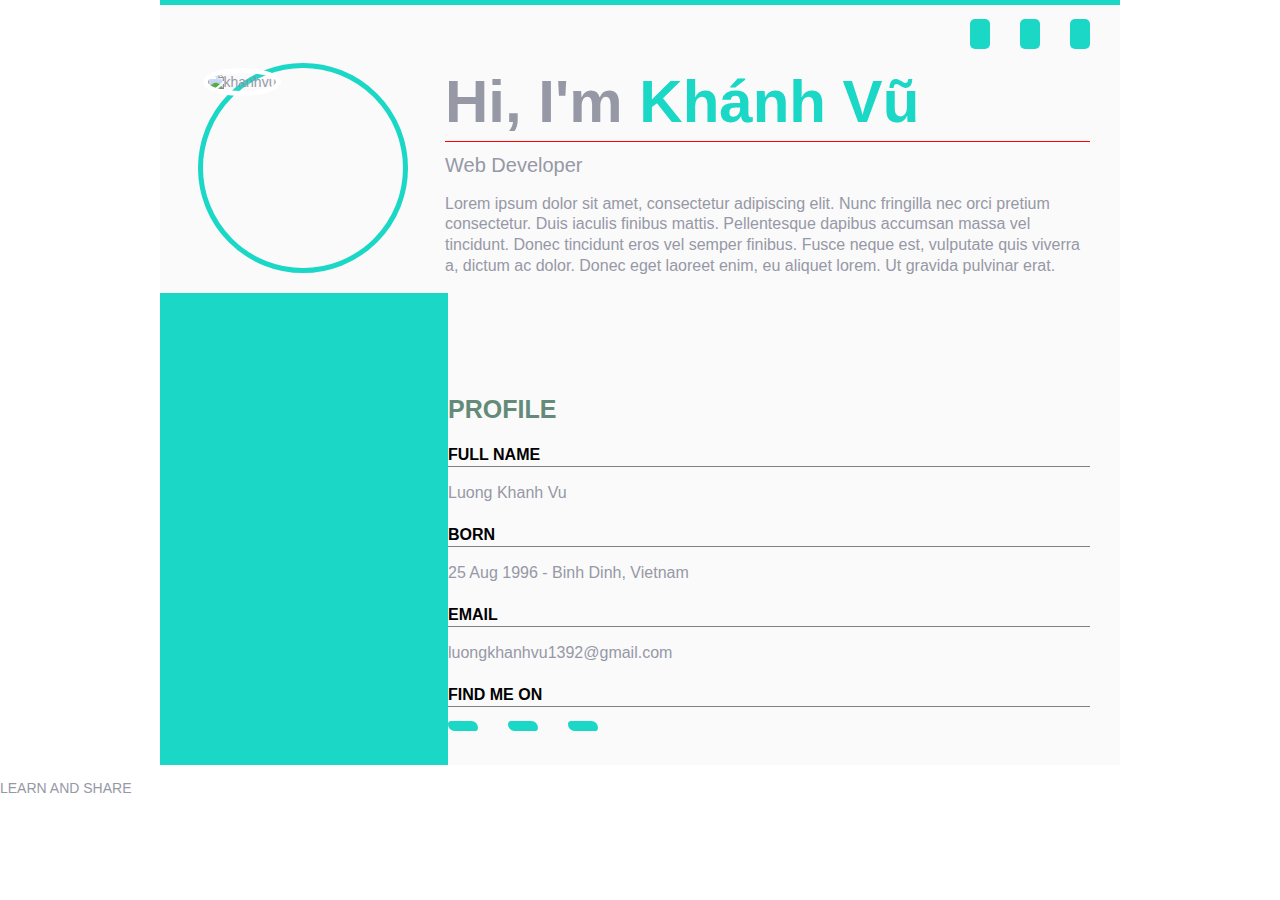
==== src/index2.html @ b6bf74fc "feature(profile): intro + profile + initial timeline scroll" ====
<!doctype html>
<html>
  <head>
    <meta charset="utf-8">
    <meta name="description" content="MyCV">
    <meta name="viewport" content="width=device-width, initial-scale=1">
    <title>Main CV</title>
    <link rel="author" href="humans.txt">
    <link rel="stylesheet" href="https://pro.fontawesome.com/releases/v5.10.0/css/all.css" integrity="sha384-AYmEC3Yw5cVb3ZcuHtOA93w35dYTsvhLPVnYs9eStHfGJvOvKxVfELGroGkvsg+p" crossorigin="anonymous"/>
    <link rel="stylesheet" href="../css/custom.css"></link>
  </head>
  <body>
  	<div class="loader" style="display: none">
  		<div class="spiner"></div>
  		<div class="side-menu-name">Lương Khánh Vũ</div>
  		<div class="side-menu-job">Web Developer</div>
  	</div>
  	<header>
  		<div class="container">
	  		<div class="top-color"></div>
	  		<div class="top-icons">
	  			<ul>
	  				<li>
	  						<a href="#">
		  						<i class="fas fa-file-download"></i>
		  						<span class="btn-hide-text">DOWNLOAD MY RESUME</span>
	  						</a>
	  					</li>
	  				<li>
	  					<a href="#">
	  						<i class="fas fa-envelope"></i>
	  						<span  class="btn-hide-text">SEND ME EMAIL</span>
	  					</a>
	  				</li>
	  				<li>
	  					<a href="#">
	  						<i class="fab fa-blogger"></i>
	  						<span  class="btn-hide-text">VIEW MY BLOG</span>
	  					</a>
	  				</li>
	  			</ul>
	  		</div>
	  	</div>
  	</header>
  	<main>
  		<div class="container">
	  		<section id="intro" class="layout mx">
	  			<div class="intro-avatar">
	  				<img src="http://3jon.com/demo/nwp/item/vertica/jessie/wp-content/uploads/2019/05/avatar-jessie2.jpg" alt="khanhvu"/>
	  			</div>
	  			<div class="intro-text ml-30">
	  				<div class="intro-title">
	  					<h1>Hi, I'm <span class="color-green"> Khánh Vũ </span></h1>
	  				</div>
	  				<div class="intro-job">
	  					<h2>Web Developer</h2>
	  				</div>
	  				<div class="intro-desc">
	  					<p>
	  						Lorem ipsum dolor sit amet, consectetur adipiscing elit. Nunc fringilla nec orci pretium consectetur. Duis iaculis finibus mattis. Pellentesque dapibus accumsan massa vel tincidunt. Donec tincidunt eros vel semper finibus. Fusce neque est, vulputate quis viverra a, dictum ac dolor. Donec eget laoreet enim, eu aliquet lorem. Ut gravida pulvinar erat.
	  					</p>
	  				</div>
	  			</div>
	  		</section>
	  		<div class="timeline bg-icon">
		  			<section class="interval layout-timeline">
		  				<div class="timeline__process"></div>
		  				<div class="timeline__contain"></div>
		  			</section>
			  		<section id="profile">
			  			<div class="row layout-timeline">
			  				<div class="timeline__title"></div>
			  				<div class="timeline__contain">
			  					<h3>PROFILE<h3>
			  				</div>
			  			</div>
			  			<div class="row layout-timeline">
			  				<div class="timeline__point"></div>
			  				<div class="timeline__contain">
			  					<h4>FULL NAME</h4>
			  					<div class="timeline__detail">
			  						<p>Luong Khanh Vu</p>
			  					</div>
			  				</div>
			  			</div>
			  			<div class="row layout-timeline">
			  				<div class="timeline__point"></div>
			  				<div class="timeline__contain">
			  					<h4>BORN</h4>
			  					<div class="timeline__detail">
			  						<p>25 Aug 1996 - Binh Dinh, Vietnam</p>
			  					</div>
			  				</div>
			  			</div>
			  			<div class="row layout-timeline">
			  				<div class="timeline__point"></div>
			  				<div class="timeline__contain">
			  					<h4>EMAIL</h4>
			  					<div class="timeline__detail">
			  						<p>luongkhanhvu1392@gmail.com</p>
			  					</div>
			  				</div>
			  			</div>
			  			<div class="row layout-timeline">
			  				<div class="timeline__point"></div>
			  				<div class="timeline__contain">
			  					<h4>FIND ME ON</h4>
			  					<div class="timeline__detail">
			  						<ul class="timeline__icon">
			  							<li><a href="#"><i class="fab fa-linkedin"></i></a></li>
			  							<li><a href="#"><i class="fab fa-facebook-f"></i></a></li>
			  							<li><a href="#"><i class="fab fa-youtube"></i></a></li>
			  						</ul>
			  					</div>
			  				</div>
			  			</div>
			  		</section>
			  		<section id="education">
			  		</section>
			  		<section id="work">
			  		</section>
			  		<section id="skills">
			  		</section>
			  		<section id="portfolio">
			  		</section>
			  		<section id="contact">
			  		</section>
			  		<section id="end">
			  		</section>
		  	</div>
		  </div>
  	</main>
  	<footer>
  		<div class="footer">
  			<p>LEARN AND SHARE</p>
  		</div>
  	</footer>
  </body>
</html>
---- css/custom.css ----
html {
  font-size: 100%;
  box-sizing: border-box;
}

*, *::before, *::after {
  box-sizing: inherit;
}

a {
  text-decoration: none;
  color: #1ad7c6;
}

h1, h2, h3, h4, h5, h6 {
  margin: 0;
  padding: 0;
  font-weight: normal;
}

h1 {
  font-weight: bold;
}

body {
  margin: 0;
  padding: 0;
  font-size: 0.875rem;
  font-weight: 300;
  font-family: "Public Sans", sans-serif;
  color: #9698a6;
  line-height: 1.3;
  background: url("https://images.unsplash.com/photo-1531310120610-deae3280a60b?ixid=MnwxMjA3fDB8MHxwaG90by1wYWdlfHx8fGVufDB8fHx8&ixlib=rb-1.2.1&auto=format&fit=crop&w=1789&q=80") center center no-repeat;
  background-size: cover;
}

.container {
  width: 60rem;
  margin: 0 auto;
  background: url(https://3jon.com/demo/nwp/item/vertica/jessie/wp-content/themes/vertica/img/paper-bg2.png) no-repeat top left, url(https://3jon.com/demo/nwp/item/vertica/jessie/wp-content/themes/vertica/img/paper-bg-bot.png) no-repeat bottom right, #fafafa;
}

.color-green {
  color: #1ad7c6;
}

.layout {
  display: grid;
  grid-template-columns: 25% 75%;
}

.mx {
  margin-right: 30px;
  margin-left: 30px;
}

.ml-30 {
  margin-left: 30px;
}

li {
  list-style: none;
}

.top-color {
  height: 5px;
  background-color: #1ad7c6;
}

.top-icons {
  display: flex;
  justify-content: flex-end;
  margin-right: 30px;
  margin-left: 30px;
}
.top-icons ul {
  display: flex;
  gap: 1.875rem;
}
.top-icons ul li {
  list-style: none;
  background-color: #1ad7c6;
  border-radius: 5px;
  padding: 5px 10px;
}
.top-icons ul li:hover .btn-hide-text {
  width: 200px;
  display: inline;
}
.top-icons ul a {
  color: white;
  font-size: 0.9375rem;
}

.btn-hide-text {
  display: inline-block;
  width: 0;
  height: 0;
  overflow: hidden;
  transition: all 0.3s ease-in-out;
  -mox-transition: all 0.3s ease-in-out;
  -webkit-transition: all 0.3s ease-in-out;
}

#intro .intro-avatar {
  width: 210px;
  height: 210px;
  border: 5px solid #1ad7c6;
  border-radius: 50%;
  margin: 0 auto;
}
#intro .intro-avatar img {
  height: 100%;
  border-radius: 50%;
  border: 5px solid white;
}
#intro .intro-title {
  font-size: 1.875rem;
  border-bottom: 1px solid red;
}
#intro .intro-job {
  margin-top: 10px;
}
#intro .intro-desc {
  font-size: 1rem;
}
#intro h2 {
  font-size: 1.25rem;
}

.interval {
  height: 100px;
}

.bg-icon {
  background-color: #1ad7c6 !important;
}

.layout-timeline {
  display: grid;
  grid-template-columns: 30% 70%;
}

.timeline {
  background: url(https://3jon.com/demo/nwp/item/vertica/jessie/wp-content/themes/vertica/img/timeline-bg.png) repeat-x center center fixed;
}
.timeline__process {
  background: url(https://3jon.com/demo/nwp/item/vertica/jessie/wp-content/themes/vertica/img/progress-bar.png) repeat-y center;
  background-size: 400px 9px;
}
.timeline__title {
  background: url(https://3jon.com/demo/nwp/item/vertica/jessie/wp-content/themes/vertica/img/progress-section-title3.png) no-repeat center center;
  background-size: 400px 500px;
}
.timeline__point {
  min-height: 80px;
  background: url(https://3jon.com/demo/nwp/item/vertica/jessie/wp-content/themes/vertica/img/progress-point.png) center center;
  background-size: 400px 500px;
}
.timeline__contain {
  padding-right: 30px;
  background-color: #fafafa;
}
.timeline__contain h3 {
  font-size: 1.5625rem;
  margin-bottom: 20px;
  font-weight: bold;
  color: #648b79;
}
.timeline__contain h4 {
  color: black;
  font-size: 1rem;
  font-weight: bold;
  border-bottom: 1px solid gray;
}
.timeline__contain p {
  font-size: 1rem;
}
.timeline__icon {
  display: flex;
  gap: 30px;
  padding-left: 0px;
}
.timeline__icon li {
  padding: 5px 15px;
  background-color: #1ad7c6;
  border-radius: 5px 10px;
}
.timeline__icon a {
  color: white;
}

/*# sourceMappingURL=custom.css.map */
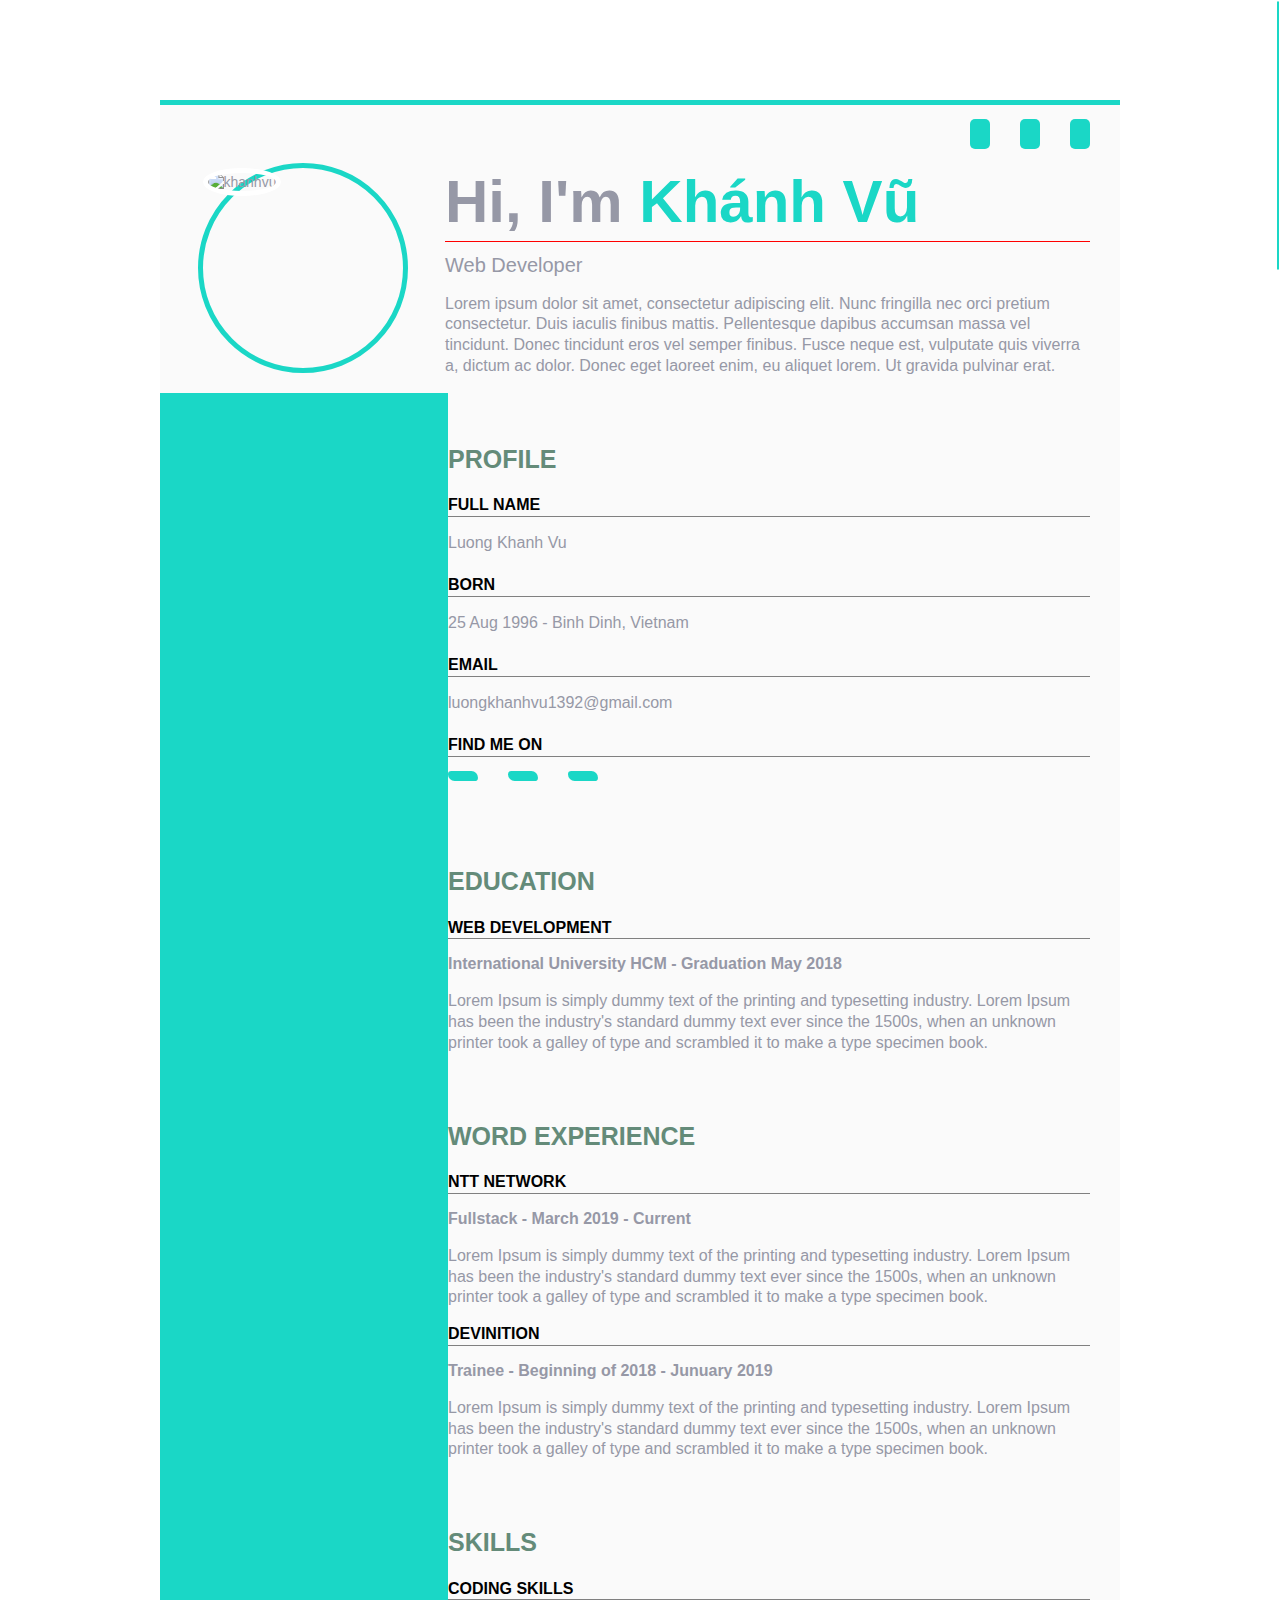
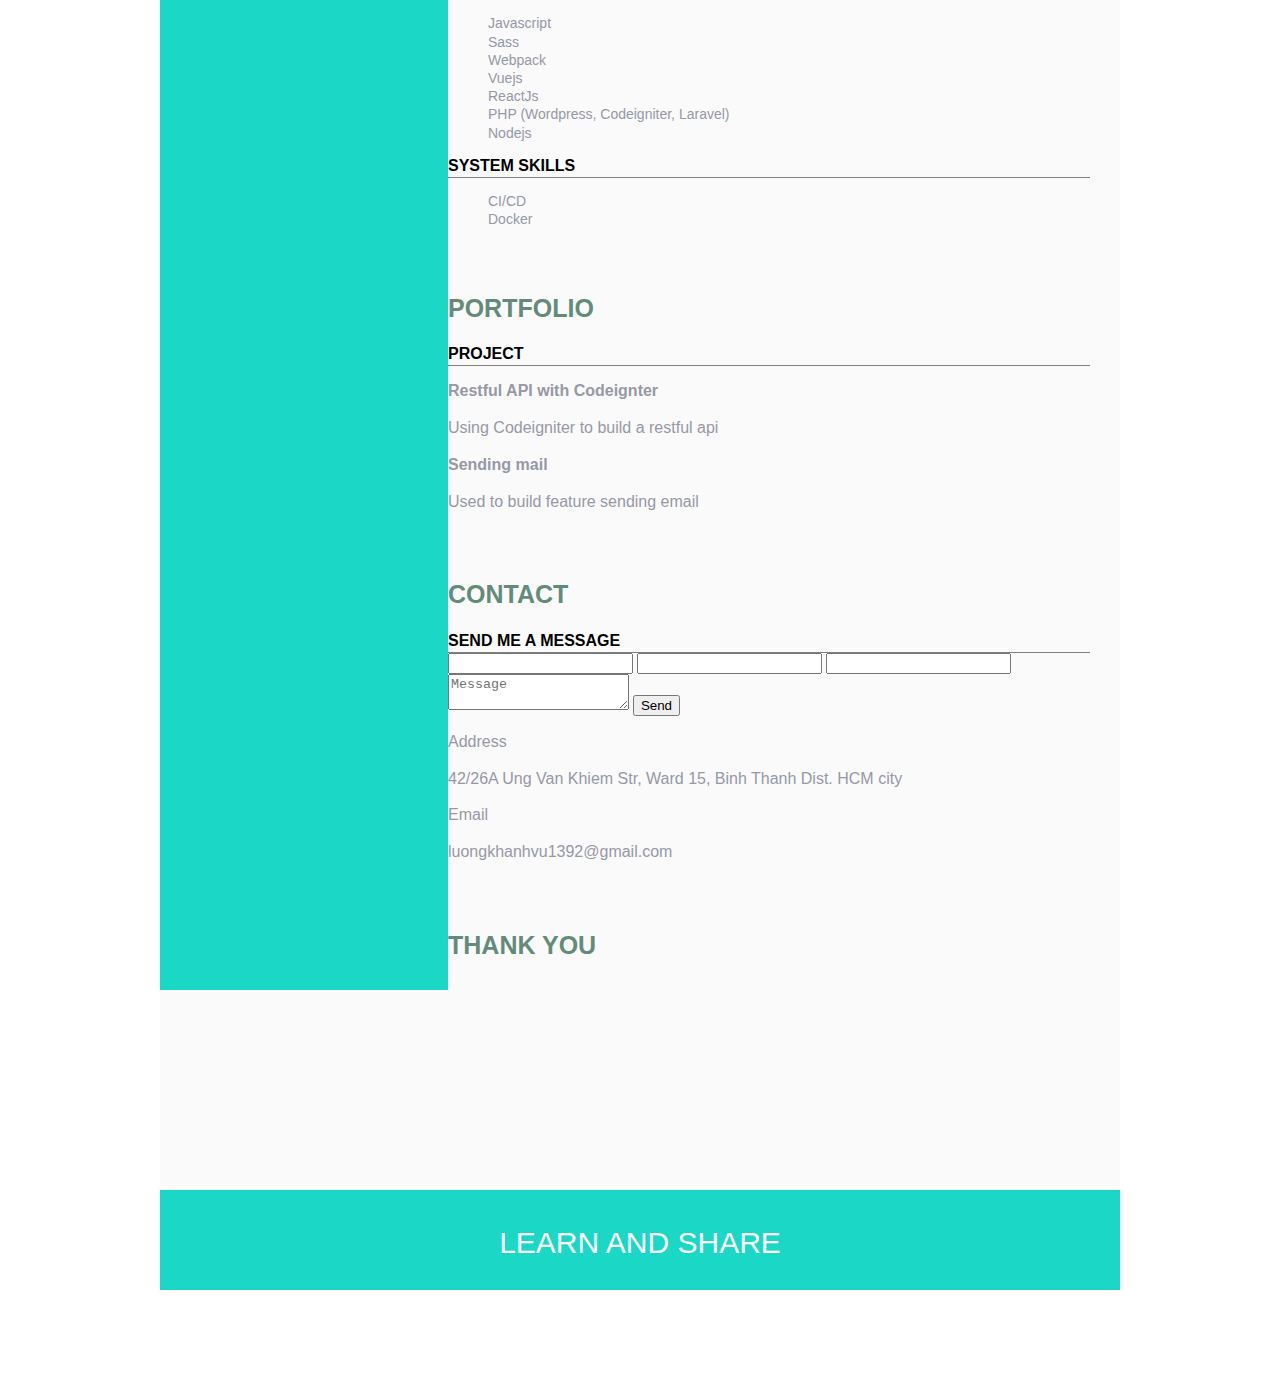
==== commit 80e2ea5d: "feat(scrollbg): using nicestroll and css background-attach" ====
--- a/src/index2.html
+++ b/src/index2.html
@@ -9,131 +9,308 @@
     <link rel="stylesheet" href="https://pro.fontawesome.com/releases/v5.10.0/css/all.css" integrity="sha384-AYmEC3Yw5cVb3ZcuHtOA93w35dYTsvhLPVnYs9eStHfGJvOvKxVfELGroGkvsg+p" crossorigin="anonymous"/>
     <link rel="stylesheet" href="../css/custom.css"></link>
   </head>
-  <body>
-  	<div class="loader" style="display: none">
-  		<div class="spiner"></div>
-  		<div class="side-menu-name">Lương Khánh Vũ</div>
-  		<div class="side-menu-job">Web Developer</div>
-  	</div>
-  	<header>
-  		<div class="container">
-	  		<div class="top-color"></div>
-	  		<div class="top-icons">
-	  			<ul>
-	  				<li>
-	  						<a href="#">
-		  						<i class="fas fa-file-download"></i>
-		  						<span class="btn-hide-text">DOWNLOAD MY RESUME</span>
-	  						</a>
-	  					</li>
-	  				<li>
-	  					<a href="#">
-	  						<i class="fas fa-envelope"></i>
-	  						<span  class="btn-hide-text">SEND ME EMAIL</span>
-	  					</a>
-	  				</li>
-	  				<li>
-	  					<a href="#">
-	  						<i class="fab fa-blogger"></i>
-	  						<span  class="btn-hide-text">VIEW MY BLOG</span>
-	  					</a>
-	  				</li>
-	  			</ul>
-	  		</div>
-	  	</div>
-  	</header>
-  	<main>
-  		<div class="container">
-	  		<section id="intro" class="layout mx">
-	  			<div class="intro-avatar">
-	  				<img src="http://3jon.com/demo/nwp/item/vertica/jessie/wp-content/uploads/2019/05/avatar-jessie2.jpg" alt="khanhvu"/>
-	  			</div>
-	  			<div class="intro-text ml-30">
-	  				<div class="intro-title">
-	  					<h1>Hi, I'm <span class="color-green"> Khánh Vũ </span></h1>
-	  				</div>
-	  				<div class="intro-job">
-	  					<h2>Web Developer</h2>
-	  				</div>
-	  				<div class="intro-desc">
-	  					<p>
-	  						Lorem ipsum dolor sit amet, consectetur adipiscing elit. Nunc fringilla nec orci pretium consectetur. Duis iaculis finibus mattis. Pellentesque dapibus accumsan massa vel tincidunt. Donec tincidunt eros vel semper finibus. Fusce neque est, vulputate quis viverra a, dictum ac dolor. Donec eget laoreet enim, eu aliquet lorem. Ut gravida pulvinar erat.
-	  					</p>
-	  				</div>
-	  			</div>
-	  		</section>
-	  		<div class="timeline bg-icon">
-		  			<section class="interval layout-timeline">
-		  				<div class="timeline__process"></div>
-		  				<div class="timeline__contain"></div>
-		  			</section>
-			  		<section id="profile">
-			  			<div class="row layout-timeline">
-			  				<div class="timeline__title"></div>
-			  				<div class="timeline__contain">
-			  					<h3>PROFILE<h3>
-			  				</div>
-			  			</div>
-			  			<div class="row layout-timeline">
-			  				<div class="timeline__point"></div>
-			  				<div class="timeline__contain">
-			  					<h4>FULL NAME</h4>
-			  					<div class="timeline__detail">
-			  						<p>Luong Khanh Vu</p>
-			  					</div>
-			  				</div>
-			  			</div>
-			  			<div class="row layout-timeline">
-			  				<div class="timeline__point"></div>
-			  				<div class="timeline__contain">
-			  					<h4>BORN</h4>
-			  					<div class="timeline__detail">
-			  						<p>25 Aug 1996 - Binh Dinh, Vietnam</p>
-			  					</div>
-			  				</div>
-			  			</div>
-			  			<div class="row layout-timeline">
-			  				<div class="timeline__point"></div>
-			  				<div class="timeline__contain">
-			  					<h4>EMAIL</h4>
-			  					<div class="timeline__detail">
-			  						<p>luongkhanhvu1392@gmail.com</p>
-			  					</div>
-			  				</div>
-			  			</div>
-			  			<div class="row layout-timeline">
-			  				<div class="timeline__point"></div>
-			  				<div class="timeline__contain">
-			  					<h4>FIND ME ON</h4>
-			  					<div class="timeline__detail">
-			  						<ul class="timeline__icon">
-			  							<li><a href="#"><i class="fab fa-linkedin"></i></a></li>
-			  							<li><a href="#"><i class="fab fa-facebook-f"></i></a></li>
-			  							<li><a href="#"><i class="fab fa-youtube"></i></a></li>
-			  						</ul>
-			  					</div>
-			  				</div>
-			  			</div>
-			  		</section>
-			  		<section id="education">
-			  		</section>
-			  		<section id="work">
-			  		</section>
-			  		<section id="skills">
-			  		</section>
-			  		<section id="portfolio">
-			  		</section>
-			  		<section id="contact">
-			  		</section>
-			  		<section id="end">
-			  		</section>
-		  	</div>
-		  </div>
-  	</main>
-  	<footer>
-  		<div class="footer">
-  			<p>LEARN AND SHARE</p>
-  		</div>
-  	</footer>
+  <body class="mt-80">
+    <div class="loader" style="display: none">
+      <div class="spiner"></div>
+      <div class="side-menu-name">Lương Khánh Vũ</div>
+      <div class="side-menu-job">Web Developer</div>
+    </div>
+    <header>
+      <div class="container">
+        <div class="top-color"></div>
+        <div class="top-icons">
+          <ul>
+            <li>
+                <a href="#">
+                  <i class="fas fa-file-download"></i>
+                  <span class="btn-hide-text">DOWNLOAD MY RESUME</span>
+                </a>
+              </li>
+            <li>
+              <a href="#">
+                <i class="fas fa-envelope"></i>
+                <span  class="btn-hide-text">SEND ME EMAIL</span>
+              </a>
+            </li>
+            <li>
+              <a href="#">
+                <i class="fab fa-blogger"></i>
+                <span  class="btn-hide-text">VIEW MY BLOG</span>
+              </a>
+            </li>
+          </ul>
+        </div>
+      </div>
+    </header>
+    <main>
+      <div class="container">
+        <section id="intro" class="layout mx">
+          <div class="intro-avatar">
+            <img src="http://3jon.com/demo/nwp/item/vertica/jessie/wp-content/uploads/2019/05/avatar-jessie2.jpg" alt="khanhvu"/>
+          </div>
+          <div class="intro-text ml-30">
+            <div class="intro-title">
+              <h1>Hi, I'm <span class="color-green"> Khánh Vũ </span></h1>
+            </div>
+            <div class="intro-job">
+              <h2>Web Developer</h2>
+            </div>
+            <div class="intro-desc">
+              <p>
+                Lorem ipsum dolor sit amet, consectetur adipiscing elit. Nunc fringilla nec orci pretium consectetur. Duis iaculis finibus mattis. Pellentesque dapibus accumsan massa vel tincidunt. Donec tincidunt eros vel semper finibus. Fusce neque est, vulputate quis viverra a, dictum ac dolor. Donec eget laoreet enim, eu aliquet lorem. Ut gravida pulvinar erat.
+              </p>
+            </div>
+          </div>
+        </section>
+        <div class="timeline bg-icon">
+            <section class="interval layout-timeline">
+              <div class="timeline__process"></div>
+              <div class="timeline__contain"></div>
+            </section>
+            <section id="profile">
+              <div class="row layout-timeline">
+                <div class="timeline__title"></div>
+                <div class="timeline__contain">
+                  <h3>PROFILE<h3>
+                </div>
+              </div>
+              <div class="row layout-timeline">
+                <div class="timeline__point"></div>
+                <div class="timeline__contain">
+                  <h4>FULL NAME</h4>
+                  <div class="timeline__detail">
+                    <p>Luong Khanh Vu</p>
+                  </div>
+                </div>
+              </div>
+              <div class="row layout-timeline">
+                <div class="timeline__point"></div>
+                <div class="timeline__contain">
+                  <h4>BORN</h4>
+                  <div class="timeline__detail">
+                    <p>25 Aug 1996 - Binh Dinh, Vietnam</p>
+                  </div>
+                </div>
+              </div>
+              <div class="row layout-timeline">
+                <div class="timeline__point"></div>
+                <div class="timeline__contain">
+                  <h4>EMAIL</h4>
+                  <div class="timeline__detail">
+                    <p>luongkhanhvu1392@gmail.com</p>
+                  </div>
+                </div>
+              </div>
+              <div class="row layout-timeline">
+                <div class="timeline__point"></div>
+                <div class="timeline__contain">
+                  <h4>FIND ME ON</h4>
+                  <div class="timeline__detail">
+                    <ul class="timeline__icon">
+                      <li><a href="#"><i class="fab fa-linkedin"></i></a></li>
+                      <li><a href="#"><i class="fab fa-facebook-f"></i></a></li>
+                      <li><a href="#"><i class="fab fa-youtube"></i></a></li>
+                    </ul>
+                  </div>
+                </div>
+              </div>
+            </section>
+            <section class="interval layout-timeline">
+              <div class="timeline__process"></div>
+              <div class="timeline__contain"></div>
+            </section>
+            <section id="education">
+              <div class="row layout-timeline">
+                <div class="timeline__title"></div>
+                <div class="timeline__contain">
+                  <h3>EDUCATION<h3>
+                </div>
+              </div>
+              <div class="row layout-timeline">
+                <div class="timeline__education"></div>
+                <div class="timeline__contain">
+                  <h4>WEB DEVELOPMENT</h4>
+                  <div class="timeline__detail">
+                    <h5><i class="fas fa-university"></i> International University HCM - <span>Graduation May 2018</span></h5>
+                    <p>Lorem Ipsum is simply dummy text of the printing and typesetting industry. Lorem Ipsum has been the industry's standard dummy text ever since the 1500s, when an unknown printer took a galley of type and scrambled it to make a type specimen book.</p>
+                  </div>
+                </div>
+              </div>
+            </section>
+            <section class="interval layout-timeline">
+              <div class="timeline__process"></div>
+              <div class="timeline__contain"></div>
+            </section>
+            <section id="work">
+              <div class="row layout-timeline">
+                <div class="timeline__title"></div>
+                <div class="timeline__contain">
+                  <h3>WORD EXPERIENCE<h3>
+                </div>
+              </div>
+              <div class="row layout-timeline">
+                <div class="timeline__work"></div>
+                <div class="timeline__contain">
+                  <h4>NTT NETWORK</h4>
+                  <div class="timeline__detail">
+                    <h5><i class="fas fa-laptop-code"></i> Fullstack - <span>March 2019 - Current</span></h5>
+                    <p>Lorem Ipsum is simply dummy text of the printing and typesetting industry. Lorem Ipsum has been the industry's standard dummy text ever since the 1500s, when an unknown printer took a galley of type and scrambled it to make a type specimen book.</p>
+                  </div>
+                </div>
+              </div>
+              <div class="row layout-timeline">
+                <div class="timeline__work"></div>
+                <div class="timeline__contain">
+                  <h4>DEVINITION</h4>
+                  <div class="timeline__detail">
+                    <h5><i class="fas fa-laptop-code"></i> Trainee - <span>Beginning of 2018 - Junuary 2019</span></h5>
+                    <p>Lorem Ipsum is simply dummy text of the printing and typesetting industry. Lorem Ipsum has been the industry's standard dummy text ever since the 1500s, when an unknown printer took a galley of type and scrambled it to make a type specimen book.</p>
+                  </div>
+                </div>
+              </div>
+            </section>
+            <section class="interval layout-timeline">
+              <div class="timeline__process"></div>
+              <div class="timeline__contain"></div>
+            </section>
+            <section id="skill">
+              <div class="row layout-timeline">
+                <div class="timeline__title"></div>
+                <div class="timeline__contain">
+                  <h3>SKILLS<h3>
+                </div>
+              </div>
+              <div class="row layout-timeline">
+                <div class="timeline__point"></div>
+                <div class="timeline__contain">
+                  <h4>CODING SKILLS</h4>
+                  <div class="timeline__detail">
+                    <ul>
+                      <li>Javascript</li>
+                      <li>Sass</li>
+                      <li>Webpack</li>
+                      <li>Vuejs</li>
+                      <li>ReactJs</li>
+                      <li>PHP (Wordpress, Codeigniter, Laravel)</li>
+                      <li>Nodejs</li>
+                    </ul>
+                  </div>
+                </div>
+              </div>
+              <div class="row layout-timeline">
+                <div class="timeline__point"></div>
+                <div class="timeline__contain">
+                  <h4>SYSTEM SKILLS</h4>
+                  <div class="timeline__detail">
+                    <ul>
+                      <li>CI/CD</li>
+                      <li>Docker</li>
+                    </ul>
+                  </div>
+                </div>
+              </div>
+            </section>
+            <section class="interval layout-timeline">
+              <div class="timeline__process"></div>
+              <div class="timeline__contain"></div>
+            </section>
+            <section id="portfolio">
+              <div class="row layout-timeline">
+                <div class="timeline__title"></div>
+                <div class="timeline__contain">
+                  <h3>PORTFOLIO<h3>
+                </div>
+              </div>
+              <div class="row layout-timeline">
+                <div class="timeline__point"></div>
+                <div class="timeline__contain">
+                  <h4>PROJECT</h4>
+                  <div class="timeline__detail">
+                    <h5>Restful API with Codeignter</h5>
+                    <p>Using Codeigniter to build a restful api</p>
+                    <h5>Sending mail </h5>
+                    <p>Used to build feature sending email</p>
+                  </div>
+                </div>
+              </div>
+            </section>
+            <section class="interval layout-timeline">
+              <div class="timeline__process"></div>
+              <div class="timeline__contain"></div>
+            </section>
+            <section id="contact">
+              <div class="row layout-timeline">
+                <div class="timeline__title"></div>
+                <div class="timeline__contain">
+                  <h3>CONTACT<h3>
+                </div>
+              </div>
+              <div class="row layout-timeline">
+                <div class="timeline__mail"></div>
+                <div class="timeline__contain">
+                  <h4>SEND ME A MESSAGE</h4>
+                  <div class="timeline__detail">
+                    <div>
+                      <form>
+                      <input type="text" name="name"/>
+                      <input type="email" name="email"/>
+                      <input type="text" name="subject"/>
+                      <textarea class="message" placeholder="Message"></textarea>
+                      <button type="submit">Send</button>
+                    </form>
+                    </div>
+                    <div>
+                        <div>
+                          <p>Address</p>
+                          <p>42/26A Ung Van Khiem Str, Ward 15, Binh Thanh Dist. HCM city</p>
+                        </div>
+                        <div>
+                          <p>Email</p>
+                          <p>luongkhanhvu1392@gmail.com</p>
+                        </div>
+                    </div>
+                  </div>
+                </div>
+              </div>
+            </section>
+             <section class="interval layout-timeline">
+              <div class="timeline__process"></div>
+              <div class="timeline__contain"></div>
+            </section>
+            <section id="end">
+              <div class="row layout-timeline">
+                <div class="timeline__point"></div>
+                <div class="timeline__contain">
+                  <h3>THANK YOU<h3>
+                </div>
+              </div>
+            </section>
+            <section class="timeline__end"></section>
+        </div>
+      </div>
+    </main>
+    <footer>
+      <div class="container">
+        <div class="footer">
+          LEARN AND SHARE
+        </div>
+      </div>
+      <div class="timeline-support"></div>
+    </footer>
+    <script
+  src="https://code.jquery.com/jquery-3.6.0.min.js"
+  integrity="sha256-/xUj+3OJU5yExlq6GSYGSHk7tPXikynS7ogEvDej/m4="
+  crossorigin="anonymous"></script>
+    <script src="../js/nicescroll.js"></script>
+    <script>
+      $(document).ready(function() {
+          $("html").niceScroll({
+            cursorwidth: '4px',
+            cursorcolor: '#1ad7c6',
+            autohidemode: false, 
+            zindex: 999,
+          });
+      });
+    </script>
   </body>
 </html>--- a/css/custom.css
+++ b/css/custom.css
@@ -32,6 +32,8 @@
   line-height: 1.3;
   background: url("https://images.unsplash.com/photo-1531310120610-deae3280a60b?ixid=MnwxMjA3fDB8MHxwaG90by1wYWdlfHx8fGVufDB8fHx8&ixlib=rb-1.2.1&auto=format&fit=crop&w=1789&q=80") center center no-repeat;
   background-size: cover;
+  max-height: 100vh;
+  background-attachment: fixed;
 }
 
 .container {
@@ -129,7 +131,7 @@
 }
 
 .interval {
-  height: 100px;
+  height: 50px;
 }
 
 .bg-icon {
@@ -157,6 +159,18 @@
   background: url(https://3jon.com/demo/nwp/item/vertica/jessie/wp-content/themes/vertica/img/progress-point.png) center center;
   background-size: 400px 500px;
 }
+.timeline__education {
+  background: url(https://3jon.com/demo/nwp/item/vertica/jessie/wp-content/themes/vertica/img/progress-education4.png) no-repeat center center;
+  background-size: 400px 500px;
+}
+.timeline__work {
+  background: url(https://3jon.com/demo/nwp/item/vertica/jessie/wp-content/themes/vertica/img/progress-work3.png) no-repeat center center;
+  background-size: 400px 500px;
+}
+.timeline__mail {
+  background: url(https://3jon.com/demo/nwp/item/vertica/jessie/wp-content/themes/vertica/img/progress-mail3.png) no-repeat center center;
+  background-size: 400px 500px;
+}
 .timeline__contain {
   padding-right: 30px;
   background-color: #fafafa;
@@ -172,6 +186,11 @@
   font-size: 1rem;
   font-weight: bold;
   border-bottom: 1px solid gray;
+}
+.timeline__contain h5 {
+  font-size: 1rem;
+  font-weight: bold;
+  margin-top: 15px;
 }
 .timeline__contain p {
   font-size: 1rem;
@@ -189,5 +208,32 @@
 .timeline__icon a {
   color: white;
 }
+.timeline__top {
+  height: 200px;
+  background-color: #fafafa;
+}
+.timeline__end {
+  height: 200px;
+  background-color: #fafafa;
+  margin-top: -19px;
+}
+
+.mt-80 {
+  margin-top: 100px;
+}
+
+.footer {
+  text-align: center;
+  height: 100px;
+  background-color: #1ad7c6;
+  line-height: 3.5;
+  color: white;
+  font-size: 1.875rem;
+}
+
+.timeline-support {
+  height: 100px;
+  background-color: transparent;
+}
 
 /*# sourceMappingURL=custom.css.map */
